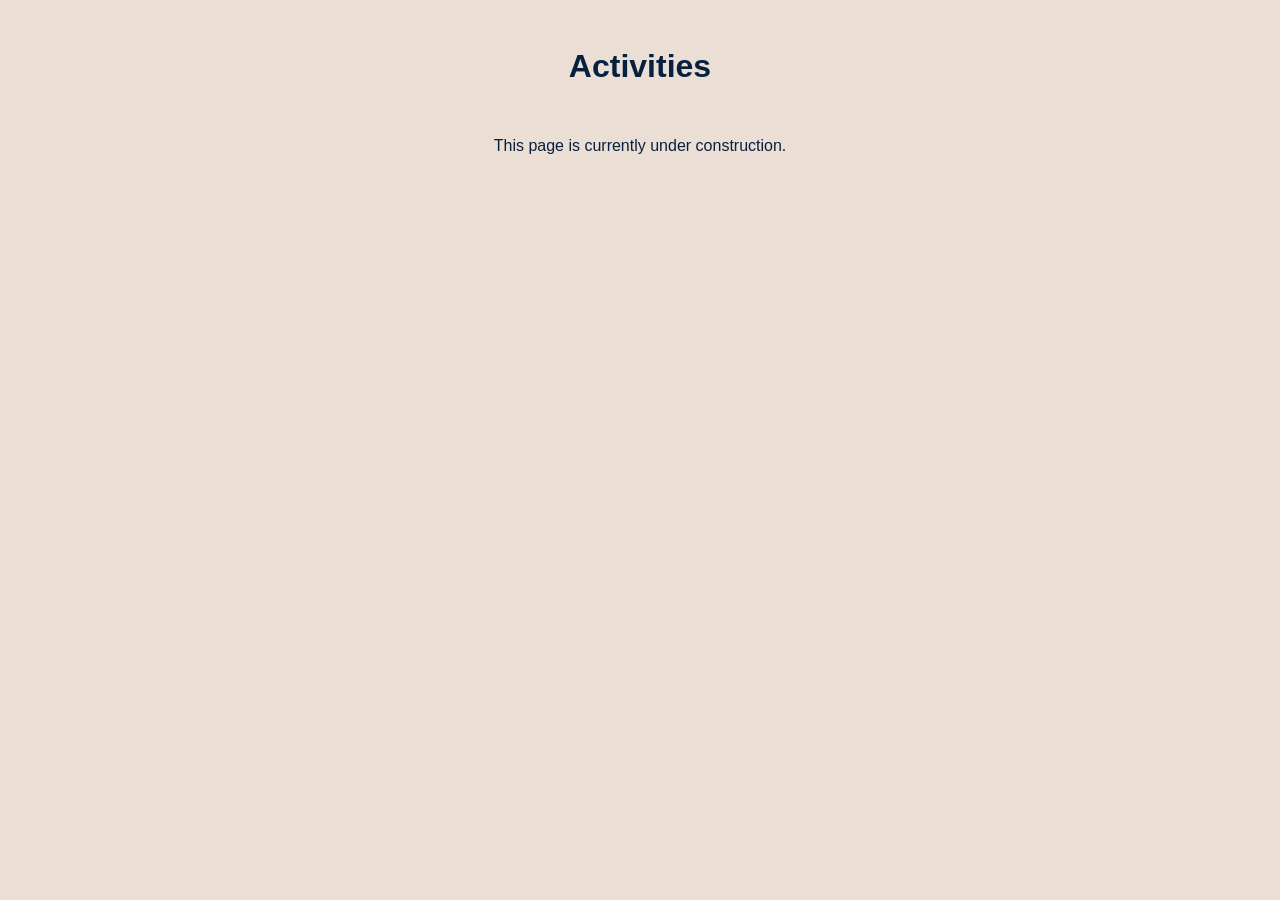
==== activities.html @ 9a319f11 "added features the styles css file to include a professional color scheme and sans serif font. added" ====
<!DOCTYPE HTML PUBLIC "-//W3C//DTD HTML 4.01 Transitional//EN">
<html>
<head>
<title>TEST</title>
<meta http-equiv="Content-Type" content="text/html; charset=iso-8859-1">
</head>
<link rel="stylesheet" href="styles.css">

<body>
<table width="100%" border="0" cellspacing="0" cellpadding="0">
  <tr>
    <td align="center"><h2><font color="#07203F">Activities</font></h2>
  </tr>
  <tr>
    <td align="center"><font color="#07203F"><br><br>This page is currently under construction.</font></td>
  </tr>
</table>

</body>
</html>
---- styles.css ----
*,
*::before,
*::after {
  box-sizing: border-box;
  margin: 0;
  padding: 0;
}

:root {
  --color-dark: #02000D;
  --color-navy: #07203F;
  --color-cream: #EBDED4;
  --color-tan: #D9AA90;
  --color-rust: #A65E46;
}

body {
  font-family: 'Open Sans', Calibri, 'Segoe UI', 'Helvetica Neue', Arial, sans-serif;
  line-height: 1.5;
  color: var(--color-navy);
  background-color: var(--color-cream);
}

.container {
  width: 100%;
  max-width: 960px;
  margin: 0 auto;
  padding: 0 1rem;
}

.row {
  display: flex;
  flex-wrap: wrap;
  gap: 1rem;
}

h1, h2, h3, p {
  margin-bottom: 1rem;
}

h1 { font-size: 2.5rem; padding-top: 3rem; }
h2 { font-size: 2rem; padding-top: 3rem; }
p  { font-size: 1rem; }

.button {
  display: inline-block;
  padding: 0.5rem 1rem;
  background-color: var(--color-navy);
  color: #ffffff;
  border: none;
  border-radius: 4px;
  cursor: pointer;
  text-decoration: none;
}

.button:hover {
  background-color: var(--color-rust);
}

/* Navigation row shared across all pages */
.site-nav {
  display: flex;
  justify-content: center;
  flex-wrap: wrap;
  gap: 0.75rem;
  padding: 1.5rem 1rem;
}

.site-nav a {
  display: inline-block;
  padding: 0.5rem 1.25rem;
  background-color: var(--color-navy);
  color: #ffffff;
  border-radius: 4px;
  text-decoration: none;
  font-weight: 600;
  transition: background-color 0.15s ease;
}

.site-nav a:hover {
  background-color: var(--color-rust);
}

/* Outlined boxes used for Previous Roles, Portfolio Highlights, etc. */
.info-box {
  border: 2px solid var(--color-navy);
  display: inline-block;
  width: fit-content;
  max-width: 100%;
  padding: 15px 12px 15px 15px;
}

.info-box ul {
  padding-left: 22px;
  margin: 0;
}

.info-box li {
  margin-bottom: 4px;
}

@media (min-width: 550px) {
  .container {
    padding: 0 2rem;
  }
}
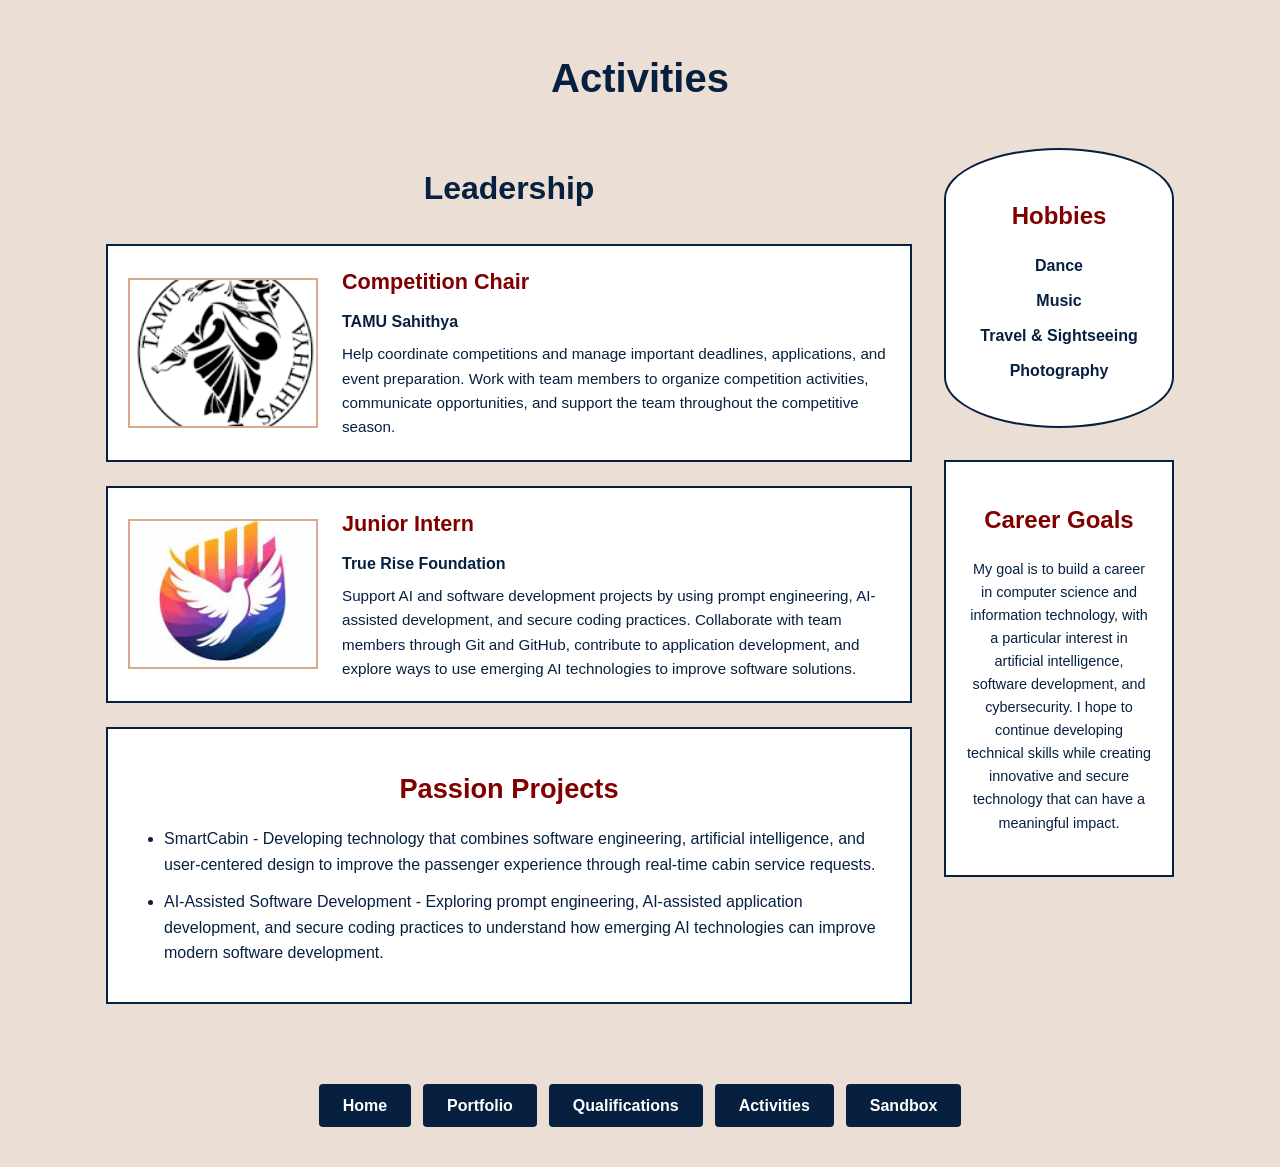
==== commit 2ef861d9: "added logos to activities page & added hobbies/passion projects section) - made it fit the theme" ====
--- a/activities.html
+++ b/activities.html
@@ -1,20 +1,385 @@
 <!DOCTYPE HTML PUBLIC "-//W3C//DTD HTML 4.01 Transitional//EN">
 <html>
+
 <head>
-<title>TEST</title>
+<title>Activities - Aparna Subramaniam</title>
 <meta http-equiv="Content-Type" content="text/html; charset=iso-8859-1">
+<link rel="stylesheet" href="styles.css">
+
+<style>
+
+.activities-page {
+  width: 100%;
+  max-width: 1100px;
+  margin: 0 auto;
+  padding: 0 1rem;
+}
+
+.activities-title {
+  text-align: center;
+  color: #07203F;
+  font-size: 2.5rem;
+  padding-top: 3rem;
+  margin-bottom: 2.5rem;
+}
+
+.activities-layout {
+  display: flex;
+  gap: 2rem;
+  align-items: flex-start;
+}
+
+.activities-main {
+  flex: 1;
+  min-width: 0;
+}
+
+.activities-sidebar {
+  flex: 0 0 230px;
+}
+
+.section-title {
+  color: #07203F;
+  font-size: 2rem;
+  text-align: center;
+  margin-bottom: 2rem;
+}
+
+.leadership-section {
+  width: 100%;
+}
+
+.leadership-item {
+  display: flex;
+  align-items: center;
+  gap: 1.5rem;
+  background-color: #ffffff;
+  border: 2px solid #07203F;
+  padding: 1.25rem;
+  margin-bottom: 1.5rem;
+  min-height: 190px;
+}
+
+.club-thumbnail {
+  flex: 0 0 190px;
+  width: 190px;
+  height: 150px;
+  object-fit: cover;
+  border: 2px solid #D9AA90;
+  background-color: #EBDED4;
+}
+
+.leadership-description {
+  flex: 1;
+}
+
+.leadership-description h3 {
+  color: #800000;
+  font-size: 1.35rem;
+  margin-bottom: 0.75rem;
+}
+
+.leadership-description h4 {
+  color: #07203F;
+  font-size: 1rem;
+  margin-bottom: 0.5rem;
+}
+
+.leadership-description p {
+  color: #07203F;
+  font-size: 0.95rem;
+  line-height: 1.6;
+  margin-bottom: 0;
+}
+
+.sidebar-section {
+  background-color: #ffffff;
+  border: 2px solid #07203F;
+  padding: 1.5rem 1.25rem;
+  margin-bottom: 2rem;
+  text-align: center;
+}
+
+.hobbies-section {
+  border-radius: 50% / 18%;
+  min-height: 280px;
+  display: flex;
+  flex-direction: column;
+  justify-content: center;
+}
+
+.sidebar-section h2 {
+  color: #800000;
+  font-size: 1.5rem;
+  margin-bottom: 1.25rem;
+}
+
+.hobbies-list {
+  list-style: none;
+  padding: 0;
+  margin: 0;
+}
+
+.hobbies-list li {
+  color: #07203F;
+  font-weight: 600;
+  margin-bottom: 0.7rem;
+}
+
+.career-section {
+  min-height: 250px;
+}
+
+.career-section p {
+  color: #07203F;
+  font-size: 0.9rem;
+  line-height: 1.6;
+}
+
+.passion-section {
+  background-color: #ffffff;
+  border: 2px solid #07203F;
+  padding: 1.5rem 2rem;
+  margin-top: 0.5rem;
+}
+
+.passion-section h2 {
+  color: #800000;
+  text-align: center;
+  font-size: 1.7rem;
+  margin-bottom: 1rem;
+}
+
+.passion-section ul {
+  padding-left: 1.5rem;
+  color: #07203F;
+}
+
+.passion-section li {
+  margin-bottom: 0.75rem;
+  line-height: 1.6;
+}
+
+.activities-nav {
+  width: 100%;
+  display: flex;
+  justify-content: center;
+  align-items: center;
+  flex-wrap: wrap;
+  gap: 0.75rem;
+  margin-top: 3rem;
+  padding: 2rem 0 2.5rem;
+  clear: both;
+}
+
+.activities-nav a {
+  display: inline-block;
+  padding: 0.6rem 1.5rem;
+  background-color: #07203F;
+  color: #ffffff;
+  border-radius: 4px;
+  text-decoration: none;
+  font-weight: 600;
+  transition: background-color 0.15s ease;
+}
+
+.activities-nav a:hover {
+  background-color: #800000;
+}
+
+@media (max-width: 850px) {
+
+  .activities-layout {
+    flex-direction: column;
+  }
+
+  .activities-main,
+  .activities-sidebar {
+    width: 100%;
+  }
+
+  .activities-sidebar {
+    flex: none;
+    display: flex;
+    gap: 1.5rem;
+  }
+
+  .sidebar-section {
+    flex: 1;
+  }
+
+}
+
+@media (max-width: 650px) {
+
+  .leadership-item {
+    flex-direction: column;
+    text-align: center;
+  }
+
+  .club-thumbnail {
+    width: 100%;
+    max-width: 300px;
+    height: 180px;
+  }
+
+  .activities-sidebar {
+    flex-direction: column;
+  }
+
+}
+
+@media (max-width: 500px) {
+
+  .activities-nav {
+    flex-direction: column;
+  }
+
+}
+
+</style>
 </head>
-<link rel="stylesheet" href="styles.css">
 
 <body>
-<table width="100%" border="0" cellspacing="0" cellpadding="0">
-  <tr>
-    <td align="center"><h2><font color="#07203F">Activities</font></h2>
-  </tr>
-  <tr>
-    <td align="center"><font color="#07203F"><br><br>This page is currently under construction.</font></td>
-  </tr>
-</table>
+
+<div class="activities-page">
+
+  <h1 class="activities-title">Activities</h1>
+
+  <div class="activities-layout">
+
+    <main class="activities-main">
+
+      <section class="leadership-section">
+
+        <h2 class="section-title">Leadership</h2>
+
+        <div class="leadership-item">
+
+          <img
+            src="club1.png"
+            alt="TAMU Sahithya"
+            class="club-thumbnail"
+          >
+
+          <div class="leadership-description">
+
+            <h3>Competition Chair</h3>
+
+            <h4>TAMU Sahithya</h4>
+
+            <p>
+              Help coordinate competitions and manage important deadlines,
+              applications, and event preparation. Work with team members
+              to organize competition activities, communicate opportunities,
+              and support the team throughout the competitive season.
+            </p>
+
+          </div>
+
+        </div>
+
+        <div class="leadership-item">
+
+          <img
+            src="club2.jpeg"
+            alt="True Rise Foundation"
+            class="club-thumbnail"
+          >
+
+          <div class="leadership-description">
+
+            <h3>Junior Intern</h3>
+
+            <h4>True Rise Foundation</h4>
+
+            <p>
+              Support AI and software development projects by using prompt engineering, AI-assisted development, and secure coding practices. Collaborate with team
+              members through Git and GitHub, contribute to application development, and explore ways to use emerging AI technologies to improve software solutions.
+            </p>
+
+          </div>
+
+        </div>
+
+      </section>
+
+      <section class="passion-section">
+
+        <h2>Passion Projects</h2>
+
+        <ul>
+
+          <li>
+            SmartCabin - Developing technology that combines software
+            engineering, artificial intelligence, and user-centered design
+            to improve the passenger experience through real-time cabin
+            service requests.
+          </li>
+
+          <li>
+            AI-Assisted Software Development - Exploring prompt engineering,
+            AI-assisted application development, and secure coding practices
+            to understand how emerging AI technologies can improve modern
+            software development.
+          </li>
+
+        </ul>
+
+      </section>
+
+    </main>
+
+    <aside class="activities-sidebar">
+
+      <section class="sidebar-section hobbies-section">
+
+        <h2>Hobbies</h2>
+
+        <ul class="hobbies-list">
+
+          <li>Dance</li>
+          <li>Music</li>
+          <li>Travel & Sightseeing </li>
+          <li>Photography</li>
+
+        </ul>
+
+      </section>
+
+      <section class="sidebar-section career-section">
+
+        <h2>Career Goals</h2>
+
+        <p>
+          My goal is to build a career in computer science and information
+          technology, with a particular interest in artificial intelligence,
+          software development, and cybersecurity. I hope to continue
+          developing technical skills while creating innovative and secure
+          technology that can have a meaningful impact.
+        </p>
+
+      </section>
+
+    </aside>
+
+  </div>
+
+  <nav class="activities-nav">
+
+    <a href="index.html">Home</a>
+
+    <a href="portfolio.html">Portfolio</a>
+
+    <a href="qualifications.html">Qualifications</a>
+
+    <a href="activities.html">Activities</a>
+
+    <a href="sandbox.html">Sandbox</a>
+
+  </nav>
+
+</div>
 
 </body>
 </html>
--- a/styles.css
+++ b/styles.css
@@ -11,7 +11,7 @@
   --color-navy: #07203F;
   --color-cream: #EBDED4;
   --color-tan: #D9AA90;
-  --color-rust: #A65E46;
+  --color-rust: #800000;
 }
 
 body {
@@ -23,24 +23,39 @@
 
 .container {
   width: 100%;
-  max-width: 960px;
+  max-width: 1100px;
   margin: 0 auto;
   padding: 0 1rem;
 }
 
-.row {
-  display: flex;
-  flex-wrap: wrap;
-  gap: 1rem;
-}
-
-h1, h2, h3, p {
+
+/* Headings */
+
+h1,
+h2,
+h3,
+p {
   margin-bottom: 1rem;
 }
 
-h1 { font-size: 2.5rem; padding-top: 3rem; }
-h2 { font-size: 2rem; padding-top: 3rem; }
-p  { font-size: 1rem; }
+h1 {
+  font-size: 2.5rem;
+  padding-top: 3rem;
+  text-align: center;
+}
+
+h2 {
+  font-size: 2rem;
+  padding-top: 1rem;
+  text-align: center;
+}
+
+h3 {
+  font-size: 1rem;
+}
+
+
+/* Buttons */
 
 .button {
   display: inline-block;
@@ -57,23 +72,330 @@
   background-color: var(--color-rust);
 }
 
-/* Navigation row shared across all pages */
+
+/* Top Qualifications Section */
+
+.qualifications-top {
+  display: flex;
+  gap: 2rem;
+  align-items: flex-start;
+  margin-top: 1rem;
+}
+
+
+/* Resume */
+
+.resume-section {
+  flex: 0 0 40%;
+}
+
+.resume-section h2 {
+  margin-bottom: 1rem;
+}
+
+.resume-preview {
+  text-align: center;
+  margin-top: 10px;
+  padding: 10px;
+}
+
+.resume-preview img {
+  max-width: 100%;
+  width: 430px;
+  height: auto;
+  border: 2px solid var(--color-navy);
+  display: block;
+  margin: 0 auto;
+}
+
+.resume-preview a {
+  text-decoration: none;
+}
+
+
+/* Skills */
+
+.skills-section {
+  flex: 1;
+}
+
+.skills-section h2 {
+  margin-bottom: 1rem;
+}
+
+.skills-grid {
+  display: grid;
+  grid-template-columns: repeat(3, 1fr);
+  gap: 0.8rem;
+}
+
+.skill-box {
+  background-color: #ffffff;
+  border: 2px solid var(--color-navy);
+  padding: 0.9rem;
+  min-height: 135px;
+}
+
+.skill-box h3 {
+  color: var(--color-rust);
+  text-align: center;
+  margin-bottom: 0.5rem;
+}
+
+.skill-box ul {
+  padding-left: 1.2rem;
+}
+
+.skill-box li {
+  margin-bottom: 0.2rem;
+  font-size: 0.85rem;
+}
+
+
+/* Certifications and Awards */
+
+.bottom-sections {
+  display: flex;
+  gap: 3rem;
+  margin-top: 3rem;
+  padding-bottom: 2rem;
+}
+
+.certifications-section,
+.awards-section {
+  flex: 1;
+}
+
+.certifications-section h2,
+.awards-section h2 {
+  text-align: center;
+  padding-top: 0;
+  margin-bottom: 2rem;
+}
+
+
+/* Certifications */
+
+.certifications-grid {
+  display: grid;
+  grid-template-columns: repeat(3, 1fr);
+  gap: 1.5rem;
+  align-items: center;
+  justify-items: center;
+}
+
+.certification {
+  display: flex;
+  justify-content: center;
+  align-items: center;
+}
+
+.star {
+  width: 135px;
+  height: 135px;
+
+  background-color: var(--color-rust);
+  color: #ffffff;
+
+  clip-path: polygon(
+    50% 0%,
+    61% 35%,
+    98% 35%,
+    68% 57%,
+    79% 95%,
+    50% 73%,
+    21% 95%,
+    32% 57%,
+    2% 35%,
+    39% 35%
+  );
+
+  display: flex;
+  justify-content: center;
+  align-items: center;
+
+  text-align: center;
+
+  font-size: 0.85rem;
+  font-weight: 700;
+  line-height: 1.2;
+
+  padding: 25px;
+}
+
+.star span {
+  max-width: 75px;
+}
+
+
+/* Awards */
+
+.awards-grid {
+  display: grid;
+  grid-template-columns: repeat(3, 1fr);
+  gap: 1.5rem;
+  align-items: start;
+  justify-items: center;
+}
+
+.award {
+  text-align: center;
+}
+
+
+/* Medal Container */
+
+.medal {
+  position: relative;
+  width: 110px;
+  height: 155px;
+  margin: 0 auto 0.5rem;
+}
+
+
+/* Medal Ribbon */
+
+.ribbon {
+  position: absolute;
+
+  top: 0;
+  left: 50%;
+
+  transform: translateX(-50%);
+
+  width: 62px;
+  height: 75px;
+
+  display: flex;
+  justify-content: center;
+}
+
+.ribbon-left,
+.ribbon-center,
+.ribbon-right {
+  height: 70px;
+}
+
+
+/* Left maroon section */
+
+.ribbon-left {
+  width: 19px;
+
+  background-color: var(--color-rust);
+
+  transform: skewY(-25deg);
+
+  margin-right: -3px;
+}
+
+
+/* White center */
+
+.ribbon-center {
+  width: 20px;
+
+  background-color: #ffffff;
+
+  border-left: 2px solid var(--color-navy);
+  border-right: 2px solid var(--color-navy);
+}
+
+
+/* Right maroon section */
+
+.ribbon-right {
+  width: 19px;
+
+  background-color: var(--color-rust);
+
+  transform: skewY(25deg);
+
+  margin-left: -3px;
+}
+
+
+/* Gold Medal */
+
+.medal-circle {
+  position: absolute;
+
+  top: 55px;
+  left: 50%;
+
+  transform: translateX(-50%);
+
+  width: 82px;
+  height: 82px;
+
+  border-radius: 50%;
+
+  background: radial-gradient(
+    circle,
+    #F4D35E 0%,
+    #D9AA90 65%,
+    #B8860B 100%
+  );
+
+  border: 5px solid var(--color-tan);
+
+  box-shadow:
+    0 2px 5px rgba(0, 0, 0, 0.25),
+    inset 0 0 0 3px #B8860B;
+
+  display: flex;
+  justify-content: center;
+  align-items: center;
+}
+
+.medal-circle span {
+  color: #B8860B;
+
+  font-size: 2rem;
+
+  text-shadow: 1px 1px 1px #ffffff;
+}
+
+
+/* Award Title */
+
+.award p {
+  color: var(--color-navy);
+
+  font-weight: 700;
+
+  font-size: 0.9rem;
+
+  margin-top: 0.5rem;
+}
+
+
+/* Navigation */
+
 .site-nav {
   display: flex;
   justify-content: center;
   flex-wrap: wrap;
   gap: 0.75rem;
+
   padding: 1.5rem 1rem;
 }
 
 .site-nav a {
   display: inline-block;
+
   padding: 0.5rem 1.25rem;
+
   background-color: var(--color-navy);
+
   color: #ffffff;
+
   border-radius: 4px;
+
   text-decoration: none;
+
   font-weight: 600;
+
   transition: background-color 0.15s ease;
 }
 
@@ -81,26 +403,76 @@
   background-color: var(--color-rust);
 }
 
-/* Outlined boxes used for Previous Roles, Portfolio Highlights, etc. */
-.info-box {
-  border: 2px solid var(--color-navy);
-  display: inline-block;
-  width: fit-content;
-  max-width: 100%;
-  padding: 15px 12px 15px 15px;
-}
-
-.info-box ul {
-  padding-left: 22px;
-  margin: 0;
-}
-
-.info-box li {
-  margin-bottom: 4px;
-}
-
-@media (min-width: 550px) {
-  .container {
-    padding: 0 2rem;
-  }
+
+/* Responsive Design */
+
+@media (max-width: 850px) {
+
+  .qualifications-top {
+    flex-direction: column;
+  }
+
+  .resume-section,
+  .skills-section {
+    width: 100%;
+  }
+
+  .resume-section {
+    flex: none;
+  }
+
+  .bottom-sections {
+    flex-direction: column;
+  }
+
+}
+
+
+@media (max-width: 650px) {
+
+  .skills-grid {
+    grid-template-columns: repeat(2, 1fr);
+  }
+
+  .certifications-grid,
+  .awards-grid {
+    grid-template-columns: repeat(3, 1fr);
+    gap: 0.75rem;
+  }
+
+  .star {
+    width: 110px;
+    height: 110px;
+    font-size: 0.75rem;
+  }
+
+  .medal {
+    transform: scale(0.85);
+    transform-origin: top center;
+    margin-bottom: -15px;
+  }
+
+}
+
+
+@media (max-width: 500px) {
+
+  .skills-grid {
+    grid-template-columns: 1fr;
+  }
+
+  .certifications-grid,
+  .awards-grid {
+    grid-template-columns: 1fr;
+    gap: 2rem;
+  }
+
+  h1 {
+    font-size: 2rem;
+  }
+
+  h2 {
+    font-size: 1.6rem;
+  }
+
 }
